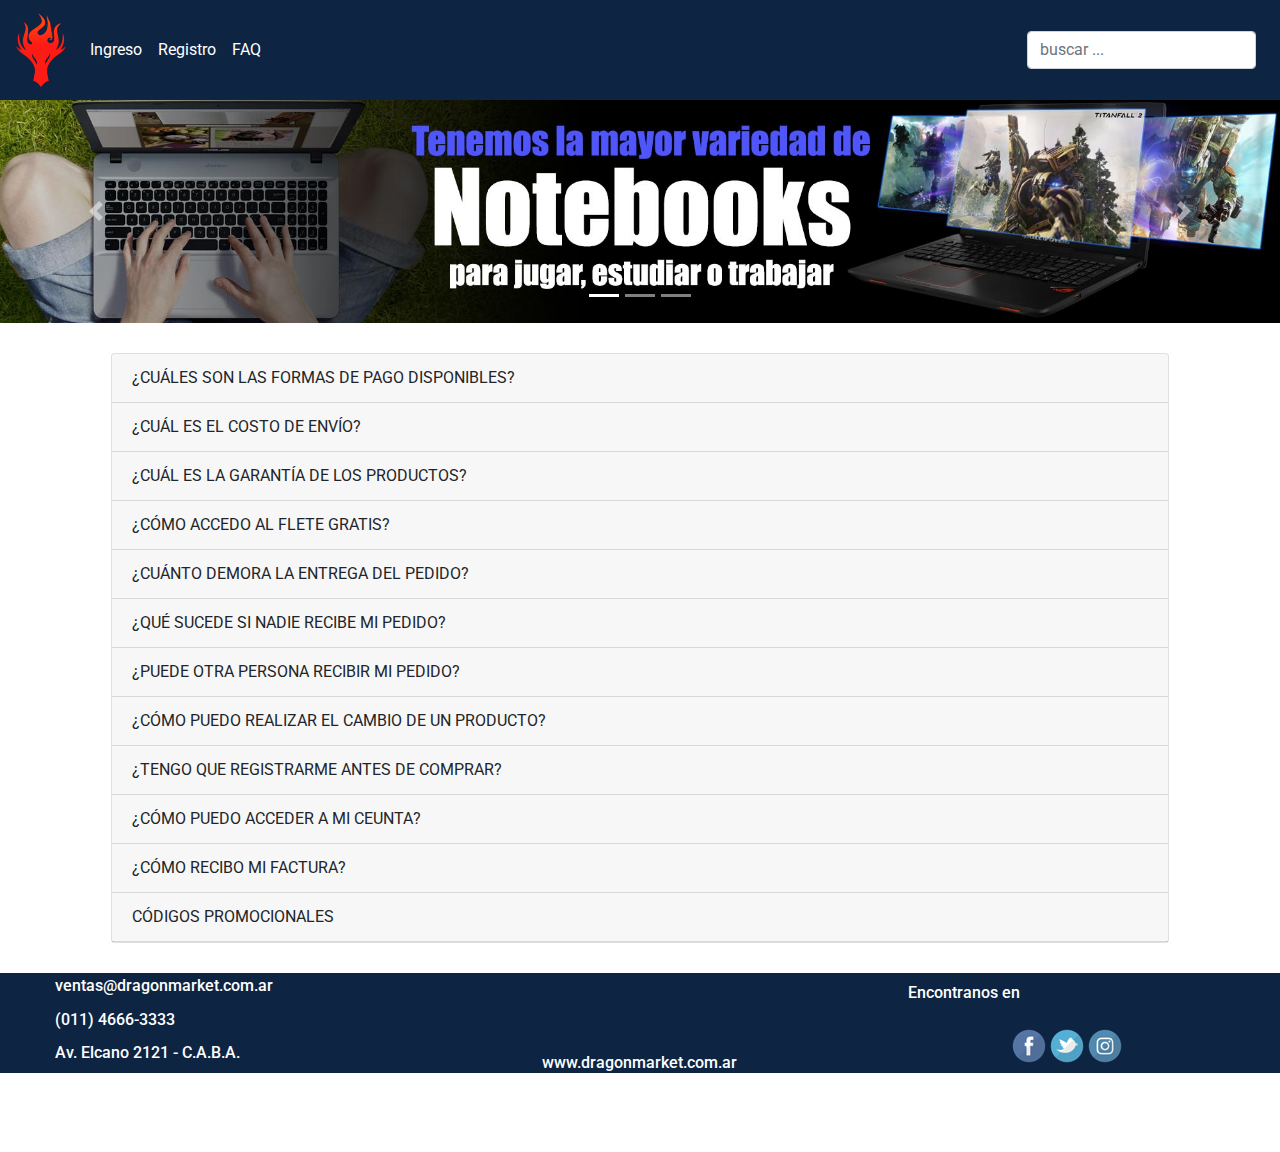
==== faq.html @ d2880fce "primer commit sin el update de Dani" ====
<!DOCTYPE html>
<html lang="en" dir="ltr">

  <head>
    <meta charset="utf-8">
    <meta name="viewport" content="width=device-width, initial-scale=1">
    <link rel="stylesheet" href="https://maxcdn.bootstrapcdn.com/bootstrap/4.1.0/css/bootstrap.min.css">
    <script src="https://ajax.googleapis.com/ajax/libs/jquery/3.3.1/jquery.min.js"></script>
    <script src="https://cdnjs.cloudflare.com/ajax/libs/popper.js/1.14.0/umd/popper.min.js"></script>
    <script src="https://maxcdn.bootstrapcdn.com/bootstrap/4.1.0/js/bootstrap.min.js"></script>
    <link href="https://fonts.googleapis.com/css?family=Roboto" rel="stylesheet">
    <link rel="stylesheet" href="https://use.fontawesome.com/releases/v5.0.13/css/all.css" 
      integrity="sha384-DNOHZ68U8hZfKXOrtjWvjxusGo9WQnrNx2sqG0tfsghAvtVlRW3tvkXWZh58N9jp" crossorigin="anonymous">
    <link rel="stylesheet" href="css/estilos.css">
    <title>FAQ - Dragon Market - Equipos y Componentes para Gamers</title>
  </head>

  <body>
<!-- LINKS & BUSCADOR -->
    <header>
    <!-- NOS FALTA UN H1 O ALGO SIMILAR PARA POSICIONAR EN BUSCADORES -->
    <!-- Custom navbar-color -->
    <div class="container-fluid">
      <nav class="navbar navbar-expand-md fixed-top navbar-light navbar-custom">
        <button class="navbar-toggler navbar-toggler-right" type="button" data-toggle="collapse" data-target="#navbar5">
          <span class="navbar-toggler-icon"></span>
        </button>
        <a class="navbar-brand" href="index.html">
          <img src="images/DMHead.png" alt="Logo" style="width: 50px;">
        </a>
        <div class="navbar-collapse collapse justify-content-stretch" id="navbar5">
          <ul class="navbar-nav">
            <li class="nav-item">
                            <a class="nav-link" href="ingreso.html">Ingreso</a>
            </li>
            <li class="nav-item">
              <a class="nav-link" href="registro.html">Registro</a>
            </li>
            <li class="nav-item">
              <a class="nav-link" href="faq.html">FAQ</a>
            </li>
          </ul>
          <form class="form-inline" style="margin-left: auto;">
            <div class="md-form my-0">
                <input class="form-control mr-sm-2" type="text" placeholder="buscar ..." aria-label="Search">
            </div>
          </form>
        </div>
      </nav>
    </header>

  <!-- CAROUSEL -->
    <div id="demo" class="carousel slide" data-ride="carousel">
  <!-- Indicators -->
      <ul class="carousel-indicators">
        <li data-target="#demo" data-slide-to="0" class="active"></li>
        <li data-target="#demo" data-slide-to="1"></li>
        <li data-target="#demo" data-slide-to="2"></li>
      </ul>
    <!-- The slideshow -->
      <div class="carousel-inner">
        <div class="carousel-item active">
          <img src="images/slide1.jpg" alt="slide1" style="width:100%;">
        </div>
        <div class="carousel-item">
          <img src="images/slide2.jpg" alt="slide2" style="width:100%;">
        </div>
        <div class="carousel-item">
          <img src="images/slide3.jpg" alt="slide3" style="width:100%;">
        </div>
      </div>
    <!-- Left and right controls -->
      <a class="carousel-control-prev" href="#demo" data-slide="prev">
        <span class="carousel-control-prev-icon"></span>
      </a>
      <a class="carousel-control-next" href="#demo" data-slide="next">
        <span class="carousel-control-next-icon"></span>
      </a>
    </div>
    <!-- CIERRO CAROUSEL -->
    </div>

    <!-- Abro container FAQ -->

<div class="container">
    <div id="accordion" class="accordion" style="margin-top: 30px;">
        <div class="card mb-0">

            <div class="card-header collapsed" data-toggle="collapse" href="#faq01">
                <a class="card-title">¿CUÁLES SON LAS FORMAS DE PAGO DISPONIBLES?</a>
            </div>
            <div id="faq01" class="card-body collapse" data-parent="#accordion" >
                <p><span>Mercado Pago</span><br>
                    Tarjeta de crédito (Mercado pago) <a href="https://www.mercadopago.com.ar/cuotas" target="_blank">Ver promociones vigentes</a><br>
                    Rapi Pago (Mercado pago) <a href="https://www.mercadopago.com.ar/cuotas" target="_blank">Ver promociones vigentes</a></p><p><span>En nuestra sucursal actualmente se puede abonar con las tarjetas:</span><br>
                    Visa, Visa Electrón, MasterCard, Argencard, Lider, Maestro, Amex, Cabal, Cabal24, Diners, Italcred, Shopping, Naranja, Nativa, Nativa MC, CMR Falabella, Cencosud, Argenta.
                </p>
            </div>
            <div class="card-header collapsed" data-toggle="collapse" data-parent="#accordion" href="#faq02">
                <a class="card-title">¿CUÁL ES EL COSTO DE ENVÍO?</a>
            </div>
            <div id="faq02" class="card-body collapse" data-parent="#accordion" >
                <p>El costo de envío varía en función de la distancia entre el destino y la Capital Federal. Podrá calcular el costo al momento de agregar el producto al carrito de compras. Puede acceder al envío gratis si la compra supera los $1.499. Los envíos se realizan a través de OCA.
                </p>
            </div>

            <div class="card-header collapsed" data-toggle="collapse" data-parent="#accordion" href="#faq03">
                <a class="card-title">¿CUÁL ES LA GARANTÍA DE LOS PRODUCTOS?</a>
            </div>
            <div id="faq03" class="card-body collapse" data-parent="#accordion" >
                <p>Nuestros productos cuentan con 180 días de garantía una vez efectuada la compra. Sólo cubre un desperfecto del producto relacionado a la fabricación del mismo. En caso de ser productos discontinuados o de oferta no tienen garantía. Para hacer el reclamo por falla del producto escribir a ventas@dragonmarket.com.ar indicando número de pedido, nombre del producto y detalle de la falla del mismo.
                </p>
            </div>

            <div class="card-header collapsed" data-toggle="collapse" href="#faq04">
                <a class="card-title">¿CÓMO ACCEDO AL FLETE GRATIS?</a>
            </div>
            <div id="faq04" class="card-body collapse" data-parent="#accordion" >
                <p>Con cualquier compra superior a $1.499, el costo del envío es bonificado.
                </p>
            </div>
            <div class="card-header collapsed" data-toggle="collapse" data-parent="#accordion" href="#faq05">
                <a class="card-title">¿CUÁNTO DEMORA LA ENTREGA DEL PEDIDO?</a>
            </div>
            <div id="faq05" class="card-body collapse" data-parent="#accordion" >
                <p>A partir de la fecha de facturación (esta demora hasta 7 días habiles), la entrega tiene un plazo entre 5 y 12 días hábiles dependiendo la localidad de entrega.
                </p>
            </div>

            <div class="card-header collapsed" data-toggle="collapse" data-parent="#accordion" href="#faq06">
                <a class="card-title">¿QUÉ SUCEDE SI NADIE RECIBE MI PEDIDO?</a>
            </div>
            <div id="faq06" class="card-body collapse" data-parent="#accordion" >
                <p>Se volverá a envíar una segunda vez. En ambos casos OCA o Urbano dejará una constancia de visita en el domicilio. Si luego de la segunda visita nadie recibe el pedido, este se encontrará por 72 horas en la sucursal de OCA que se detalle en el registro de visita. En caso de Urbano el pedido será devuelto a DRAGON MARKET.
                </p>
            </div>

            <div class="card-header collapsed" data-toggle="collapse" href="#faq07">
                <a class="card-title">¿PUEDE OTRA PERSONA RECIBIR MI PEDIDO?</a>
            </div>
            <div id="faq07" class="card-body collapse" data-parent="#accordion" >
                <p>Sí, como requisito debe ser mayor de 18 años y presentar el DNI.
                </p>
            </div>
            <div class="card-header collapsed" data-toggle="collapse" data-parent="#accordion" href="#faq08">
                <a class="card-title">¿CÓMO PUEDO REALIZAR EL CAMBIO DE UN PRODUCTO?</a>
            </div>
            <div id="faq08" class="card-body collapse" data-parent="#accordion" >
                <p>Si desea cambiar el producto recibido debe mantenerlo en perfectas condiciones, con su embalaje original, etiquetas y ticket de compra. Dentro de los 30 días de efectuada la compra puede dirigirse a nuestra sucursal (sujeto a disponibilidad de stock) o mandar un email a ventas@dragonmarket.com.ar indicando el número de pedido. El costo del envío a domicilio por cambio corre por cuenta y cargo del cliente.
                </p>
            </div>

            <div class="card-header collapsed" data-toggle="collapse" data-parent="#accordion" href="#faq09">
                <a class="card-title">¿TENGO QUE REGISTRARME ANTES DE COMPRAR?</a>
            </div>
            <div id="faq09" class="card-body collapse" data-parent="#accordion" >
                <p>No es necesario, una vez seleccionado y agregado el producto al carrito de compras deberas cargar los datos de entrega, contacto y medio de pago. Luego recibirás un email con la confirmación de tu pedido.
                </p>
            </div>

            <div class="card-header collapsed" data-toggle="collapse" data-parent="#accordion" href="#faq10">
                <a class="card-title">¿CÓMO PUEDO ACCEDER A MI CEUNTA?</a>
            </div>
            <div id="faq10" class="card-body collapse" data-parent="#accordion" >
                <p>Para ingresar a tu cuenta, deberás ingresar en www.dragonmarket.com.ar y hacer click en el botón Ingreso / Registro, ubicado en el margen superior izquierdo.
                </p>
            </div>

            <div class="card-header collapsed" data-toggle="collapse" href="#faq11">
                <a class="card-title">¿CÓMO RECIBO MI FACTURA?</a>
            </div>
            <div id="faq11" class="card-body collapse" data-parent="#accordion" >
                <p>Tu factura será enviada por correo electrónico y será enviada desde la casilla: ventas@dragonmarket.com.ar
                </p>
            </div>

            <div class="card-header collapsed" data-toggle="collapse" data-parent="#accordion" href="#faq12">
                <a class="card-title">CÓDIGOS PROMOCIONALES</a>
            </div>
            <div id="faq12" class="card-body collapse" data-parent="#accordion" >
                <p>Los códigos promocionales no se aplican a los productos rebajados. Si has devuelto un pedido en el que se ha utilizado un código promocional, el valor de dicho código no será reembolsado. Los códigos promocionales solo son válidos durante un tiempo determinado.
                </p>
            </div>

        </div>
    </div>
  </div>
    <!-- Cierro container FAQ -->

  <!-- FOOTER -->
  <footer>
    <div class="container-fluid">
      <div class="row">

        <div class="cajasFooter col-sm-12 col-md-4">
          <h6 class="contenidoAuto">ventas@dragonmarket.com.ar</h6>
          <h6 class="contenidoAuto">(011) 4666-3333</h6>
          <h6 class="contenidoAuto">Av. Elcano 2121 - C.A.B.A.</h6>
        </div>

        <div class="cajasFooter col-sm-12 col-md-4">
          <h6 class="contenido">www.dragonmarket.com.ar</h6>
        </div>

        <div class="cajasFooter col-sm-12 col-md-4">
          <h6 class="contenidoAuto">Encontranos en</h6>

          <div class="redesLogos">
            <a href="http://facebook.com" target="_blank"><img src="images/icon_fb.png" alt=""></a>

            <a href="http://twitter.com" target="_blank"><img src="images/icon_tw.png" alt=""></a>

            <a href="http://instagram.com" target="_blank"><img src="images/icon_ig.png" alt=""></a>

          </div>
        </div>

      </div>
      <!--  Cierro row del footer -->
    </div>
    <!-- Cierro container-fluid del footer -->
  </footer>
  </body>
</html>
---- css/estilos.css ----
* { box-sizing: border-box; }

.clearfix { clear: both; }

body
{
  /*background-image: url("images/bg-body.png");*/
  background-repeat: repeat;
  font-family: 'Roboto', sans-serif;
  font-size: 1rem;
  justify-content: center;
  padding-top: 20px;
  margin: auto;
}

header
{
  margin-top: 4.95rem;
}

.navbar-custom
{
  background-color: #0d2443;
}

/* change the brand and text color */
.navbar-custom .navbar-brand,
.navbar-custom .navbar-text
{
  color: rgba(255,255,255,1);
}

/* change the link color */
.navbar-custom .navbar-nav .nav-link
{
  color: rgba(255,255,255,1);
}

/* change the color of active or hovered links */
.navbar-custom .nav-item.active .nav-link,
.navbar-custom .nav-item:hover .nav-link
{
  /*color: #ffffff;*/
  color: rgba(255,255,255,0.5);
}

/* for dropdown only - change the color of dropdown */
.navbar-custom .dropdown-menu
{
  /*background-color: #ff5500;*/
  color: rgba(255,255,255,1);
}
.navbar-custom .dropdown-item
{
  /*color: #ffffff;*/
  color: rgba(255,255,255,1);
}

.navbar-custom .dropdown-item:hover,
.navbar-custom .dropdown-item:hover,
.navbar-custom .dropdown-item:focus
{
  color: rgba(255,255,255,0.5);
  /*color: #333333;*/
  background-color: rgba(255,255,255,0.5);
}

div.container
{
  /*margin-left: 0;
  margin-right: 0;*/
  justify-content: space-around;
  max-width: 85%;
}

.productos
{
  margin-top: 30px;
}

div.card-deck
{
  margin: 0;
}

.renglon
{
  display: flex;
  flex-wrap: wrap;
  position: relative;
  margin-top: 20px;
}

footer
{
  display: flex;
  /*flex-wrap: wrap;*/
  position: relative;
  margin-top: 30px;
  height: 100px;
  /*background-color: #0d2443;*/
}

.cajasFooter
{
  /*margin: 10px auto;*/
  /*width: 80%;*/
  height: 100px;
  background-color: #0d2443;
  /*background-color: #E7F6F6;*/
  /*border: 1px solid #99cccc;*/
  display: flex;
  flex-wrap: wrap;
  justify-content: center;
  align-items: center;
}

.contenidoAuto
{
width: 80%;
color: white;
/*height: 100px;*/
/*margin-top: 10px;
margin-bottom: 10px;
margin-left: 20px;
margin-right: 20px;*/
}

.contenido
{
  padding: 80px;
  color: white;
}

div.container-fluid
{
  margin: 0;
 }

.redesLogos
{
  display: inline-block;
  /*padding: 0;*/
}

.card ul li
{
  line-height: 90%;
}

img.seisproductos
{
  /*max-width: 85%;
  margin: auto;*/
}

h5.card-title
{
  font-size: 1em;
}

p.card-text
{
  font-size: 1em;
}

.accordion .card-header:after
{
  font-family: 'FontAwesome';
  content: "\f068";
  float: right; 
}

.accordion .card-header.collapsed:after
{
  /* symbol for "collapsed" panels */
  content: "\f067"; 
}
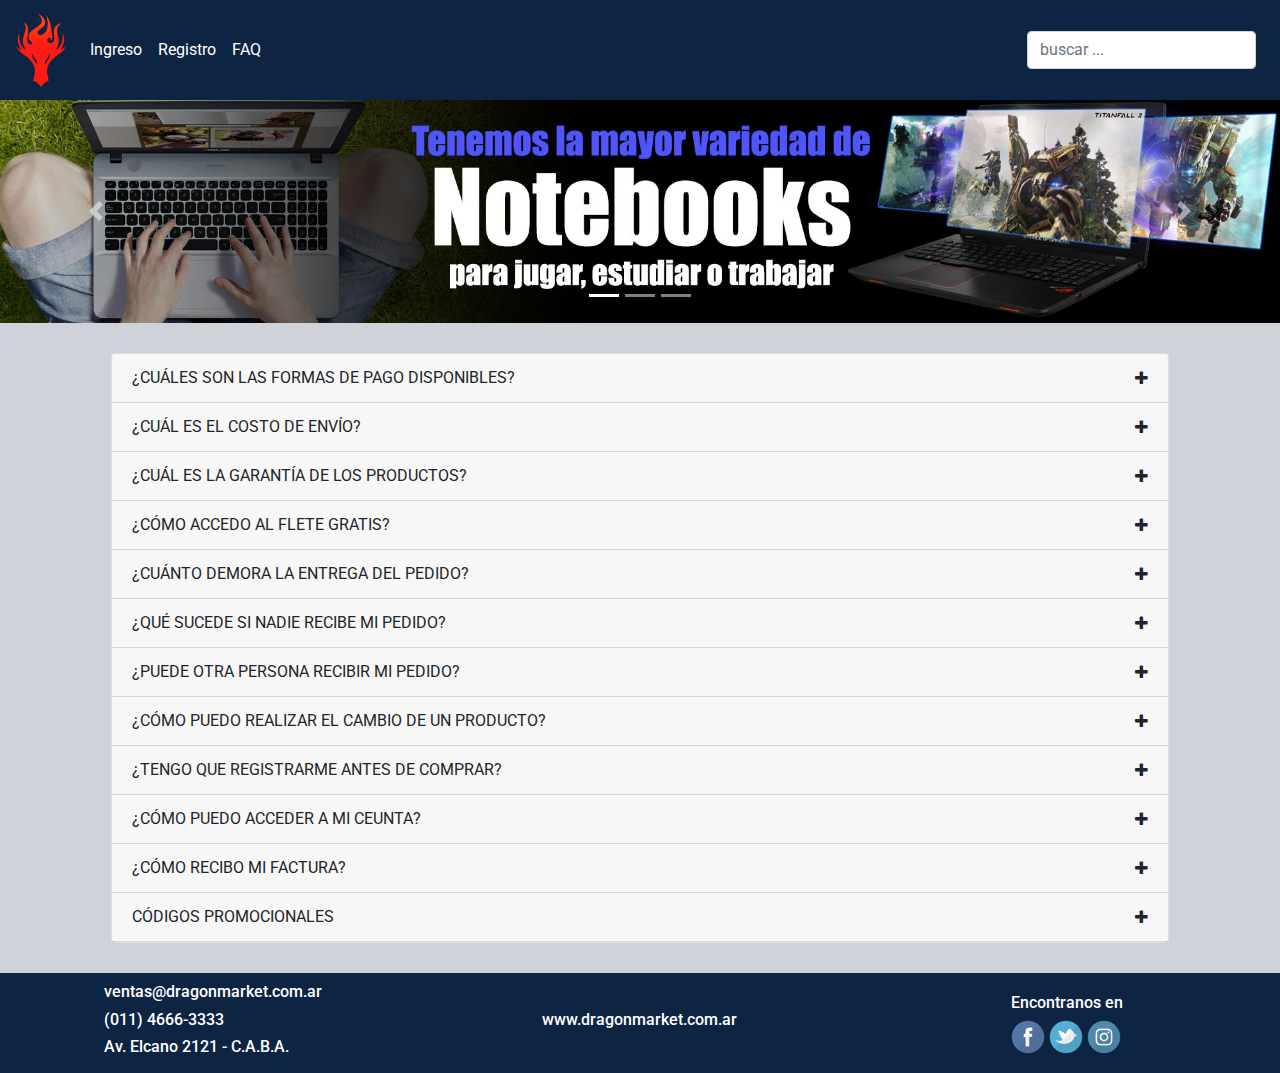
==== commit 65a52609: "tp actualizado" ====
--- a/faq.html
+++ b/faq.html
@@ -1,224 +1,219 @@
 <!DOCTYPE html>
 <html lang="en" dir="ltr">
-
-  <head>
-    <meta charset="utf-8">
-    <meta name="viewport" content="width=device-width, initial-scale=1">
-    <link rel="stylesheet" href="https://maxcdn.bootstrapcdn.com/bootstrap/4.1.0/css/bootstrap.min.css">
-    <script src="https://ajax.googleapis.com/ajax/libs/jquery/3.3.1/jquery.min.js"></script>
-    <script src="https://cdnjs.cloudflare.com/ajax/libs/popper.js/1.14.0/umd/popper.min.js"></script>
-    <script src="https://maxcdn.bootstrapcdn.com/bootstrap/4.1.0/js/bootstrap.min.js"></script>
-    <link href="https://fonts.googleapis.com/css?family=Roboto" rel="stylesheet">
-    <link rel="stylesheet" href="https://use.fontawesome.com/releases/v5.0.13/css/all.css" 
-      integrity="sha384-DNOHZ68U8hZfKXOrtjWvjxusGo9WQnrNx2sqG0tfsghAvtVlRW3tvkXWZh58N9jp" crossorigin="anonymous">
-    <link rel="stylesheet" href="css/estilos.css">
-    <title>FAQ - Dragon Market - Equipos y Componentes para Gamers</title>
-  </head>
-
-  <body>
+<head>
+  <meta charset="utf-8">
+  <meta name="viewport" content="width=device-width, initial-scale=1">
+  <link rel="stylesheet" href="https://maxcdn.bootstrapcdn.com/bootstrap/4.1.0/css/bootstrap.min.css">
+  <link href="https://fonts.googleapis.com/css?family=Roboto" rel="stylesheet">
+  <link rel="stylesheet" href="https://cdnjs.cloudflare.com/ajax/libs/font-awesome/4.7.0/css/font-awesome.min.css">
+  <link rel="stylesheet" href="css/estilos.css">
+  <title>FAQ - Dragon Market - Equipos y Componentes para Gamers</title>
+</head>
+
+<body>
 <!-- LINKS & BUSCADOR -->
-    <header>
-    <!-- NOS FALTA UN H1 O ALGO SIMILAR PARA POSICIONAR EN BUSCADORES -->
-    <!-- Custom navbar-color -->
-    <div class="container-fluid">
-      <nav class="navbar navbar-expand-md fixed-top navbar-light navbar-custom">
-        <button class="navbar-toggler navbar-toggler-right" type="button" data-toggle="collapse" data-target="#navbar5">
-          <span class="navbar-toggler-icon"></span>
-        </button>
-        <a class="navbar-brand" href="index.html">
-          <img src="images/DMHead.png" alt="Logo" style="width: 50px;">
-        </a>
-        <div class="navbar-collapse collapse justify-content-stretch" id="navbar5">
-          <ul class="navbar-nav">
-            <li class="nav-item">
-                            <a class="nav-link" href="ingreso.html">Ingreso</a>
-            </li>
-            <li class="nav-item">
-              <a class="nav-link" href="registro.html">Registro</a>
-            </li>
-            <li class="nav-item">
-              <a class="nav-link" href="faq.html">FAQ</a>
-            </li>
-          </ul>
-          <form class="form-inline" style="margin-left: auto;">
-            <div class="md-form my-0">
-                <input class="form-control mr-sm-2" type="text" placeholder="buscar ..." aria-label="Search">
-            </div>
-          </form>
-        </div>
-      </nav>
-    </header>
+  <header class "container-fluid">
+  <!-- NOS FALTA UN H1 O ALGO SIMILAR PARA POSICIONAR EN BUSCADORES -->
+  <!-- Custom navbar-color -->
+    <nav class="navbar navbar-expand-md fixed-top navbar-light navbar-custom">
+      <button class="navbar-toggler navbar-toggler-right" 
+        type="button" data-toggle="collapse" data-target="#navbar5">
+        <span class="navbar-toggler-icon"></span>
+      </button>
+      <a class="navbar-brand" href="index.html">
+        <img src="images/DMHead.png" alt="Logo" style="width: 50px;">
+      </a>
+      <div class="navbar-collapse collapse justify-content-stretch" id="navbar5">
+        <ul class="navbar-nav">
+          <li class="nav-item">
+            <a class="nav-link" href="ingreso.html">Ingreso</a>
+          </li>
+          <li class="nav-item">
+            <a class="nav-link" href="registro.html">Registro</a>
+          </li>
+          <li class="nav-item">
+            <a class="nav-link" href="faq.html">FAQ</a>
+          </li>
+        </ul>
+        <form class="form-inline" style="margin-left: auto;">
+          <div class="md-form my-0">
+            <input class="form-control mr-sm-2" type="text"
+            placeholder="buscar ..." aria-label="Search">
+          </div>
+        </form>
+      </div>
+    </nav>
+  </header>
 
   <!-- CAROUSEL -->
-    <div id="demo" class="carousel slide" data-ride="carousel">
+  <div id="demo" class="carousel slide" data-ride="carousel">
   <!-- Indicators -->
-      <ul class="carousel-indicators">
-        <li data-target="#demo" data-slide-to="0" class="active"></li>
-        <li data-target="#demo" data-slide-to="1"></li>
-        <li data-target="#demo" data-slide-to="2"></li>
-      </ul>
+    <ul class="carousel-indicators">
+      <li data-target="#demo" data-slide-to="0" class="active"></li>
+      <li data-target="#demo" data-slide-to="1"></li>
+      <li data-target="#demo" data-slide-to="2"></li>
+    </ul>
     <!-- The slideshow -->
-      <div class="carousel-inner">
-        <div class="carousel-item active">
-          <img src="images/slide1.jpg" alt="slide1" style="width:100%;">
-        </div>
-        <div class="carousel-item">
-          <img src="images/slide2.jpg" alt="slide2" style="width:100%;">
-        </div>
-        <div class="carousel-item">
-          <img src="images/slide3.jpg" alt="slide3" style="width:100%;">
-        </div>
-      </div>
+    <div class="carousel-inner">
+      <div class="carousel-item active">
+        <img src="images/slide1.jpg" alt="slide1" style="width:100%;">
+      </div>
+      <div class="carousel-item">
+        <img src="images/slide2.jpg" alt="slide2" style="width:100%;">
+      </div>
+      <div class="carousel-item">
+        <img src="images/slide3.jpg" alt="slide3" style="width:100%;">
+      </div>
+    </div>
     <!-- Left and right controls -->
-      <a class="carousel-control-prev" href="#demo" data-slide="prev">
-        <span class="carousel-control-prev-icon"></span>
-      </a>
-      <a class="carousel-control-next" href="#demo" data-slide="next">
-        <span class="carousel-control-next-icon"></span>
-      </a>
-    </div>
-    <!-- CIERRO CAROUSEL -->
-    </div>
+    <a class="carousel-control-prev" href="#demo" data-slide="prev">
+      <span class="carousel-control-prev-icon"></span>
+    </a>
+    <a class="carousel-control-next" href="#demo" data-slide="next">
+      <span class="carousel-control-next-icon"></span>
+    </a>
+  </div>
+  <!-- CIERRO CAROUSEL -->
 
     <!-- Abro container FAQ -->
-
-<div class="container">
+  <div class="container">
     <div id="accordion" class="accordion" style="margin-top: 30px;">
-        <div class="card mb-0">
-
-            <div class="card-header collapsed" data-toggle="collapse" href="#faq01">
-                <a class="card-title">¿CUÁLES SON LAS FORMAS DE PAGO DISPONIBLES?</a>
-            </div>
-            <div id="faq01" class="card-body collapse" data-parent="#accordion" >
-                <p><span>Mercado Pago</span><br>
-                    Tarjeta de crédito (Mercado pago) <a href="https://www.mercadopago.com.ar/cuotas" target="_blank">Ver promociones vigentes</a><br>
-                    Rapi Pago (Mercado pago) <a href="https://www.mercadopago.com.ar/cuotas" target="_blank">Ver promociones vigentes</a></p><p><span>En nuestra sucursal actualmente se puede abonar con las tarjetas:</span><br>
-                    Visa, Visa Electrón, MasterCard, Argencard, Lider, Maestro, Amex, Cabal, Cabal24, Diners, Italcred, Shopping, Naranja, Nativa, Nativa MC, CMR Falabella, Cencosud, Argenta.
-                </p>
-            </div>
-            <div class="card-header collapsed" data-toggle="collapse" data-parent="#accordion" href="#faq02">
-                <a class="card-title">¿CUÁL ES EL COSTO DE ENVÍO?</a>
-            </div>
-            <div id="faq02" class="card-body collapse" data-parent="#accordion" >
-                <p>El costo de envío varía en función de la distancia entre el destino y la Capital Federal. Podrá calcular el costo al momento de agregar el producto al carrito de compras. Puede acceder al envío gratis si la compra supera los $1.499. Los envíos se realizan a través de OCA.
-                </p>
-            </div>
-
-            <div class="card-header collapsed" data-toggle="collapse" data-parent="#accordion" href="#faq03">
-                <a class="card-title">¿CUÁL ES LA GARANTÍA DE LOS PRODUCTOS?</a>
-            </div>
-            <div id="faq03" class="card-body collapse" data-parent="#accordion" >
-                <p>Nuestros productos cuentan con 180 días de garantía una vez efectuada la compra. Sólo cubre un desperfecto del producto relacionado a la fabricación del mismo. En caso de ser productos discontinuados o de oferta no tienen garantía. Para hacer el reclamo por falla del producto escribir a ventas@dragonmarket.com.ar indicando número de pedido, nombre del producto y detalle de la falla del mismo.
-                </p>
-            </div>
-
-            <div class="card-header collapsed" data-toggle="collapse" href="#faq04">
-                <a class="card-title">¿CÓMO ACCEDO AL FLETE GRATIS?</a>
-            </div>
-            <div id="faq04" class="card-body collapse" data-parent="#accordion" >
-                <p>Con cualquier compra superior a $1.499, el costo del envío es bonificado.
-                </p>
-            </div>
-            <div class="card-header collapsed" data-toggle="collapse" data-parent="#accordion" href="#faq05">
-                <a class="card-title">¿CUÁNTO DEMORA LA ENTREGA DEL PEDIDO?</a>
-            </div>
-            <div id="faq05" class="card-body collapse" data-parent="#accordion" >
-                <p>A partir de la fecha de facturación (esta demora hasta 7 días habiles), la entrega tiene un plazo entre 5 y 12 días hábiles dependiendo la localidad de entrega.
-                </p>
-            </div>
-
-            <div class="card-header collapsed" data-toggle="collapse" data-parent="#accordion" href="#faq06">
-                <a class="card-title">¿QUÉ SUCEDE SI NADIE RECIBE MI PEDIDO?</a>
-            </div>
-            <div id="faq06" class="card-body collapse" data-parent="#accordion" >
-                <p>Se volverá a envíar una segunda vez. En ambos casos OCA o Urbano dejará una constancia de visita en el domicilio. Si luego de la segunda visita nadie recibe el pedido, este se encontrará por 72 horas en la sucursal de OCA que se detalle en el registro de visita. En caso de Urbano el pedido será devuelto a DRAGON MARKET.
-                </p>
-            </div>
-
-            <div class="card-header collapsed" data-toggle="collapse" href="#faq07">
-                <a class="card-title">¿PUEDE OTRA PERSONA RECIBIR MI PEDIDO?</a>
-            </div>
-            <div id="faq07" class="card-body collapse" data-parent="#accordion" >
-                <p>Sí, como requisito debe ser mayor de 18 años y presentar el DNI.
-                </p>
-            </div>
-            <div class="card-header collapsed" data-toggle="collapse" data-parent="#accordion" href="#faq08">
-                <a class="card-title">¿CÓMO PUEDO REALIZAR EL CAMBIO DE UN PRODUCTO?</a>
-            </div>
-            <div id="faq08" class="card-body collapse" data-parent="#accordion" >
-                <p>Si desea cambiar el producto recibido debe mantenerlo en perfectas condiciones, con su embalaje original, etiquetas y ticket de compra. Dentro de los 30 días de efectuada la compra puede dirigirse a nuestra sucursal (sujeto a disponibilidad de stock) o mandar un email a ventas@dragonmarket.com.ar indicando el número de pedido. El costo del envío a domicilio por cambio corre por cuenta y cargo del cliente.
-                </p>
-            </div>
-
-            <div class="card-header collapsed" data-toggle="collapse" data-parent="#accordion" href="#faq09">
-                <a class="card-title">¿TENGO QUE REGISTRARME ANTES DE COMPRAR?</a>
-            </div>
-            <div id="faq09" class="card-body collapse" data-parent="#accordion" >
-                <p>No es necesario, una vez seleccionado y agregado el producto al carrito de compras deberas cargar los datos de entrega, contacto y medio de pago. Luego recibirás un email con la confirmación de tu pedido.
-                </p>
-            </div>
-
-            <div class="card-header collapsed" data-toggle="collapse" data-parent="#accordion" href="#faq10">
-                <a class="card-title">¿CÓMO PUEDO ACCEDER A MI CEUNTA?</a>
-            </div>
-            <div id="faq10" class="card-body collapse" data-parent="#accordion" >
-                <p>Para ingresar a tu cuenta, deberás ingresar en www.dragonmarket.com.ar y hacer click en el botón Ingreso / Registro, ubicado en el margen superior izquierdo.
-                </p>
-            </div>
-
-            <div class="card-header collapsed" data-toggle="collapse" href="#faq11">
-                <a class="card-title">¿CÓMO RECIBO MI FACTURA?</a>
-            </div>
-            <div id="faq11" class="card-body collapse" data-parent="#accordion" >
-                <p>Tu factura será enviada por correo electrónico y será enviada desde la casilla: ventas@dragonmarket.com.ar
-                </p>
-            </div>
-
-            <div class="card-header collapsed" data-toggle="collapse" data-parent="#accordion" href="#faq12">
-                <a class="card-title">CÓDIGOS PROMOCIONALES</a>
-            </div>
-            <div id="faq12" class="card-body collapse" data-parent="#accordion" >
-                <p>Los códigos promocionales no se aplican a los productos rebajados. Si has devuelto un pedido en el que se ha utilizado un código promocional, el valor de dicho código no será reembolsado. Los códigos promocionales solo son válidos durante un tiempo determinado.
-                </p>
-            </div>
-
-        </div>
+      <div class="card mb-0">
+        <div class="card-header collapsed" data-toggle="collapse" href="#faq01">
+          <a class="card-title">¿CUÁLES SON LAS FORMAS DE PAGO DISPONIBLES?</a>
+        </div>
+        <div id="faq01" class="card-body collapse" data-parent="#accordion" >
+          <p><span>Mercado Pago</span>
+            <br> Tarjeta de crédito (Mercado pago)
+              <a href="https://www.mercadopago.com.ar/cuotas" target="_blank">Ver promociones vigentes
+              </a>
+            <br> Rapi Pago (Mercado pago)
+              <a href="https://www.mercadopago.com.ar/cuotas" target="_blank">Ver promociones vigentes</a>
+          </p>
+          <p><span>En nuestra sucursal actualmente se puede abonar con las tarjetas:
+            </span>
+            <br> Visa, Visa Electrón, MasterCard, Argencard, Lider, Maestro, Amex, Cabal, Cabal24, Diners, Italcred, Shopping, Naranja, Nativa, Nativa MC, CMR Falabella, Cencosud, Argenta.
+          </p>
+        </div>
+
+        <div class="card-header collapsed" data-toggle="collapse" href="#faq02">
+          <a class="card-title">¿CUÁL ES EL COSTO DE ENVÍO?</a>
+        </div>
+        <div id="faq02" class="card-body collapse" data-parent="#accordion" >
+           <p>El costo de envío varía en función de la distancia entre el destino y la Capital Federal. Podrá calcular el costo al momento de agregar el producto al carrito de compras. Puede acceder al envío gratis si la compra supera los $1.499. Los envíos se realizan a través de OCA.
+           </p>
+        </div>
+
+        <div class="card-header collapsed" data-toggle="collapse" href="#faq03">
+          <a class="card-title">¿CUÁL ES LA GARANTÍA DE LOS PRODUCTOS?</a>
+        </div>
+        <div id="faq03" class="card-body collapse" data-parent="#accordion" >
+          <p>Nuestros productos cuentan con 180 días de garantía una vez efectuada la compra. Sólo cubre un desperfecto del producto relacionado a la fabricación del mismo. En caso de ser productos discontinuados o de oferta no tienen garantía. Para hacer el reclamo por falla del producto escribir a ventas@dragonmarket.com.ar indicando número de pedido, nombre del producto y detalle de la falla del mismo.
+          </p>
+        </div>
+
+        <div class="card-header collapsed" data-toggle="collapse" href="#faq04">
+          <a class="card-title">¿CÓMO ACCEDO AL FLETE GRATIS?</a>
+        </div>
+        <div id="faq04" class="card-body collapse" data-parent="#accordion" >
+          <p>Con cualquier compra superior a $1.499, el costo del envío es bonificado.
+          </p>
+        </div>
+        <div class="card-header collapsed" data-toggle="collapse" href="#faq05">
+          <a class="card-title">¿CUÁNTO DEMORA LA ENTREGA DEL PEDIDO?</a>
+        </div>
+        <div id="faq05" class="card-body collapse" data-parent="#accordion" >
+          <p>A partir de la fecha de facturación (esta demora hasta 7 días habiles), la entrega tiene un plazo entre 5 y 12 días hábiles dependiendo la localidad de entrega.
+          </p>
+        </div>
+
+        <div class="card-header collapsed" data-toggle="collapse" href="#faq06">
+          <a class="card-title">¿QUÉ SUCEDE SI NADIE RECIBE MI PEDIDO?</a>
+        </div>
+        <div id="faq06" class="card-body collapse" data-parent="#accordion" >
+          <p>Se volverá a envíar una segunda vez. En ambos casos OCA o Urbano dejará una constancia de visita en el domicilio. Si luego de la segunda visita nadie recibe el pedido, este se encontrará por 72 horas en la sucursal de OCA que se detalle en el registro de visita. En caso de Urbano el pedido será devuelto a DRAGON MARKET.
+          </p>
+        </div>
+
+        <div class="card-header collapsed" data-toggle="collapse" href="#faq07">
+          <a class="card-title">¿PUEDE OTRA PERSONA RECIBIR MI PEDIDO?</a>
+        </div>
+        <div id="faq07" class="card-body collapse" data-parent="#accordion" >
+          <p>Sí, como requisito debe ser mayor de 18 años y presentar el DNI.
+          </p>
+        </div>
+        <div class="card-header collapsed" data-toggle="collapse" href="#faq08">
+          <a class="card-title">¿CÓMO PUEDO REALIZAR EL CAMBIO DE UN PRODUCTO?</a>
+        </div>
+        <div id="faq08" class="card-body collapse" data-parent="#accordion" >
+          <p>Si desea cambiar el producto recibido debe mantenerlo en perfectas condiciones, con su embalaje original, etiquetas y ticket de compra. Dentro de los 30 días de efectuada la compra puede dirigirse a nuestra sucursal (sujeto a disponibilidad de stock) o mandar un email a ventas@dragonmarket.com.ar indicando el número de pedido. El costo del envío a domicilio por cambio corre por cuenta y cargo del cliente.
+          </p>
+        </div>
+
+        <div class="card-header collapsed" data-toggle="collapse" href="#faq09">
+          <a class="card-title">¿TENGO QUE REGISTRARME ANTES DE COMPRAR?</a>
+        </div>
+        <div id="faq09" class="card-body collapse" data-parent="#accordion" >
+          <p>No es necesario, una vez seleccionado y agregado el producto al carrito de compras deberas cargar los datos de entrega, contacto y medio de pago. Luego recibirás un email con la confirmación de tu pedido.
+          </p>
+        </div>
+
+        <div class="card-header collapsed" data-toggle="collapse" href="#faq10">
+          <a class="card-title">¿CÓMO PUEDO ACCEDER A MI CEUNTA?</a>
+        </div>
+        <div id="faq10" class="card-body collapse" data-parent="#accordion" >
+          <p>Para ingresar a tu cuenta, deberás ingresar en www.dragonmarket.com.ar y hacer click en el botón Ingreso / Registro, ubicado en el margen superior izquierdo.
+          </p>
+        </div>
+
+        <div class="card-header collapsed" data-toggle="collapse" href="#faq11">
+          <a class="card-title">¿CÓMO RECIBO MI FACTURA?</a>
+        </div>
+        <div id="faq11" class="card-body collapse" data-parent="#accordion" >
+          <p>Tu factura será enviada por correo electrónico y será enviada desde la casilla: ventas@dragonmarket.com.ar
+          </p>
+        </div>
+
+        <div class="card-header collapsed" data-toggle="collapse" href="#faq12">
+          <a class="card-title">CÓDIGOS PROMOCIONALES</a>
+        </div>
+        <div id="faq12" class="card-body collapse" data-parent="#accordion" >
+          <p>Los códigos promocionales no se aplican a los productos rebajados. Si has devuelto un pedido en el que se ha utilizado un código promocional, el valor de dicho código no será reembolsado. Los códigos promocionales solo son válidos durante un tiempo determinado.
+          </p>
+        </div>
+      </div>
     </div>
   </div>
-    <!-- Cierro container FAQ -->
+  <!-- Cierro container FAQ -->
 
   <!-- FOOTER -->
   <footer>
-    <div class="container-fluid">
-      <div class="row">
-
-        <div class="cajasFooter col-sm-12 col-md-4">
-          <h6 class="contenidoAuto">ventas@dragonmarket.com.ar</h6>
-          <h6 class="contenidoAuto">(011) 4666-3333</h6>
-          <h6 class="contenidoAuto">Av. Elcano 2121 - C.A.B.A.</h6>
-        </div>
-
-        <div class="cajasFooter col-sm-12 col-md-4">
-          <h6 class="contenido">www.dragonmarket.com.ar</h6>
-        </div>
-
-        <div class="cajasFooter col-sm-12 col-md-4">
-          <h6 class="contenidoAuto">Encontranos en</h6>
-
+      <div class="cajasFooter col-sm-12 col-md-4">
+        <div>
+          <h6>ventas@dragonmarket.com.ar</h6>
+          <h6>(011) 4666-3333</h6>
+          <h6>Av. Elcano 2121 - C.A.B.A.</h6>
+        </div>
+      </div>
+      <div class="cajasFooter col-sm-12 col-md-4">
+        <div>
+          <h6>www.dragonmarket.com.ar</h6>
+        </div>
+      </div>
+      <div class="cajasFooter col-sm-12 col-md-4">
+        <div>
+          <h6>Encontranos en</h6>
           <div class="redesLogos">
             <a href="http://facebook.com" target="_blank"><img src="images/icon_fb.png" alt=""></a>
-
             <a href="http://twitter.com" target="_blank"><img src="images/icon_tw.png" alt=""></a>
-
             <a href="http://instagram.com" target="_blank"><img src="images/icon_ig.png" alt=""></a>
-
           </div>
         </div>
-
-      </div>
-      <!--  Cierro row del footer -->
-    </div>
-    <!-- Cierro container-fluid del footer -->
+      </div>
   </footer>
-  </body>
+
+  <script src="https://ajax.googleapis.com/ajax/libs/jquery/3.3.1/jquery.min.js"></script>
+  <script src="https://cdnjs.cloudflare.com/ajax/libs/popper.js/1.14.0/umd/popper.min.js"></script>
+  <script src="https://maxcdn.bootstrapcdn.com/bootstrap/4.1.0/js/bootstrap.min.js"></script>
+</body>
 </html>
--- a/css/estilos.css
+++ b/css/estilos.css
@@ -5,6 +5,7 @@
 body
 {
   /*background-image: url("images/bg-body.png");*/
+  background: rgba(13, 36, 67, 0.2);
   background-repeat: repeat;
   font-family: 'Roboto', sans-serif;
   font-size: 1rem;
@@ -40,19 +41,16 @@
 .navbar-custom .nav-item.active .nav-link,
 .navbar-custom .nav-item:hover .nav-link
 {
-  /*color: #ffffff;*/
   color: rgba(255,255,255,0.5);
 }
 
 /* for dropdown only - change the color of dropdown */
 .navbar-custom .dropdown-menu
 {
-  /*background-color: #ff5500;*/
   color: rgba(255,255,255,1);
 }
 .navbar-custom .dropdown-item
 {
-  /*color: #ffffff;*/
   color: rgba(255,255,255,1);
 }
 
@@ -61,14 +59,11 @@
 .navbar-custom .dropdown-item:focus
 {
   color: rgba(255,255,255,0.5);
-  /*color: #333333;*/
   background-color: rgba(255,255,255,0.5);
 }
 
 div.container
 {
-  /*margin-left: 0;
-  margin-right: 0;*/
   justify-content: space-around;
   max-width: 85%;
 }
@@ -94,41 +89,23 @@
 footer
 {
   display: flex;
-  /*flex-wrap: wrap;*/
+  flex-wrap: wrap;
   position: relative;
   margin-top: 30px;
   height: 100px;
-  /*background-color: #0d2443;*/
 }
 
 .cajasFooter
 {
-  /*margin: 10px auto;*/
-  /*width: 80%;*/
+  display: flex;
+  justify-content: center;
+  align-items: center;
   height: 100px;
   background-color: #0d2443;
-  /*background-color: #E7F6F6;*/
-  /*border: 1px solid #99cccc;*/
-  display: flex;
-  flex-wrap: wrap;
-  justify-content: center;
-  align-items: center;
 }
 
-.contenidoAuto
+.cajasFooter>div
 {
-width: 80%;
-color: white;
-/*height: 100px;*/
-/*margin-top: 10px;
-margin-bottom: 10px;
-margin-left: 20px;
-margin-right: 20px;*/
-}
-
-.contenido
-{
-  padding: 80px;
   color: white;
 }
 
@@ -140,7 +117,6 @@
 .redesLogos
 {
   display: inline-block;
-  /*padding: 0;*/
 }
 
 .card ul li
